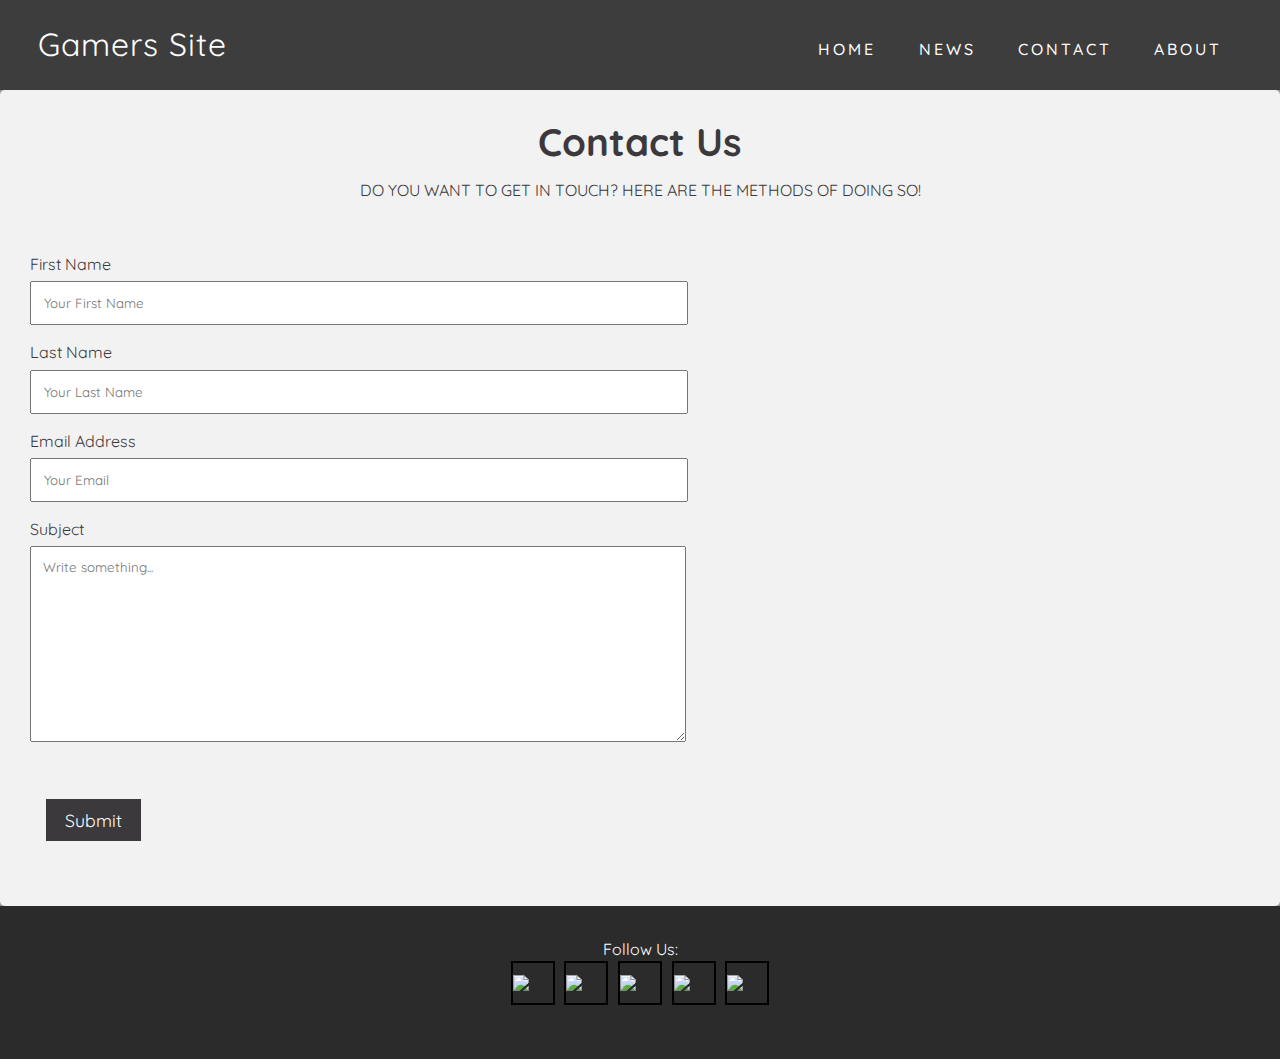
==== contact.html @ bf50dbda "Add files via upload" ====
<!DOCTYPE html>
<html>
<head>
    <meta charset="utf-8">
    <meta http-equiv="X-UA-Compatible" content="IE=edge">
    <title>Lets Play!</title>
    <meta name="viewport" content="width=device-width, initial-scale=1">
    <!-- Font awesome icon -->
    <link rel="stylesheet" href="https://cdnjs.cloudflare.com/ajax/libs/font-awesome/5.15.1/css/all.min.css"
        integrity="sha512-+4zCK9k+qNFUR5X+cKL9EIR+ZOhtIloNl9GIKS57V1MyNsYpYcUrUeQc9vNfzsWfV28IaLL3i96P9sdNyeRssA=="
        crossorigin="anonymous" />
    <link rel="stylesheet" href="style.css">
</head>
<body>
    <!-- header -->
    <header style="min-height: 100vh;
background: linear-gradient(rgba(0, 0, 0, 0.4), rgba(0, 0, 0, 0.4)), url(images2/center.jpg) center/cover no-repeat fixed;
display: flex;
flex-direction: column;
justify-content: stretch;">
  <nav class = "navbar">
        <div class = "container">
          <a href = "index.html" class = "navbar-brand">Gamers Site</a>
          <div class = "navbar-nav">
            <a href="index.html">Home</a>
          <a href="news.html">News</a>
          <a href="contact.html">Contact</a>
          <a href="about.html">About</a>
          </div>
        </div>
      </nav>
    <!-- end of header -->
    <div class="containers">
      <div class="title">
        <h2>Contact Us</h2>
        <p>Do you want to get in touch? Here are the methods of doing so!</p>
    </div>
      <div class="row" >
        <div class="column">
        <label for="fname">First Name</label>
        <input type="text" id="fname" name="firstname" placeholder="Your First Name">
        <label for="lname">Last Name</label>
        <input type="text" id="lname" name="lastname" placeholder="Your Last Name">
        <label for="email">Email Address</label>
        <input type="text" id="email" name="email" placeholder="Your Email">
                  <label for="subject">Subject</label>
                  <textarea id="subject" name="subject" placeholder="Write something..."
                      style="height:170px"></textarea>
               <div class = "blog-text">
                  <a href = "#" target="_self" >Submit</a>
                </div>
          </div>
      </div>
  </div>
  <!-- footer -->
  <footer>
    <span>Follow Us:</span>
    <div class = "social-links">
      <a href="https://www.facebook.com/dew.banadera" target="_blank"><img src="images2/facebook.jpg"></a>
      <a href = "https://www.twitter.com/@_deeeeew" target="_blank"><img src="images2/twitter.jpg"></a>
      <a href = "https://www.instagram.com/deeeeeew_/" target="_blank"><img src="images2/instagram.jpg"></a>
      <a href = "https://www.youtube.com/channel/UCkWIyHE9m6cuyfCbiaamnZA" target="_blank"><img src="images2/youtube.jpg"></a>
      <a href = "https://www.github.com/jojobanadera16" target="_blank"><img src="images2/github.png"></a>
    </div>
  </footer>
  <!-- end of footer -->
</body>
</html>
---- style.css ----
@import url('https://fonts.googleapis.com/css2?family=Playfair+Display:wght@500;600;700;800;900&family=Quicksand:wght@300;400;500;600;700&display=swap');

:root{
    --Quicksand: 'Quicksand', sans-serif;
    --dark: #3c393d;
    --exDark: #2b2b2b;
}
*{
    padding: 0;
    margin: 0;
    font-family: var(--Quicksand);
}
body{
    line-height: 1.4;
    color: var(--dark);
}
img{
    width: 100%;
    display: block;
}
.container{
    max-width: 1320px;
    margin: 0 auto;
    padding: 0 1.2rem;
}

/* header */
.navbar{
    background: rgba(0, 0, 0, 0.6);
    padding: 1.2rem;
}
.navbar-brand{
    color: #fff;
    font-size: 2rem;
    display: block;
    text-align: center;
    text-decoration: none;
    font-family: var(--Playfair);
    letter-spacing: 1px;
}
.navbar-nav{
    padding: 0.8rem 0 0.2rem 0;
    text-align: center;
}
.navbar-nav a{
    text-transform: uppercase;
    font-family: var(--Roboto);
    letter-spacing: 1px;
    font-weight: 500;
    color: #fff;
    text-decoration: none;
    display: inline-block;
    padding: 0.4rem 0.1rem;
    letter-spacing: 3px;
    transition: opacity 0.5s ease;
}
.navbar-nav a:hover{
    opacity: 0.7;
}
.banner{
    flex: 1;
    display: flex;
    align-items: center;
    justify-content: center;
    text-align: center;
    color: #fff;
}
.banner-title{
    font-size: 3rem;
    font-family: var(--Playfair);
    line-height: 1.2;
}
.banner-title span{
    font-family: var(--Roboto);
    color: 	#fffb00;
}
.banner p{
    padding: 1rem 0 2rem 0;
    font-size: 1.2rem;
    text-transform: capitalize;
    font-family: var(--Roboto);
    font-weight: 300;
    word-spacing: 2px;
}
.banner form{
    background: #fff;
    border-radius: 2rem;
    padding: 0.6rem 1rem;
    display: flex;
    justify-content: space-between;
}

/* design */
.design{
    padding: 4.5rem 0;
}
.title{
    text-align: center;
    padding: 1rem 0;
}
.title h2{
    font-family: var(--Playfair);
    font-size: 2.4rem;
}
.title p{
    text-transform: uppercase;
    padding: 0.6rem 0;
}
.design-content{
    margin: 2rem 0;
}
.design-item{
    cursor: pointer;
    margin: 1.5rem 0;
}
.design-img{
    position: relative;
    overflow: hidden;
}
.design-img::after{
    position: absolute;
    content: "";
    top: 0;
    left: 0;
    width: 100%;
    height: 100%;
    background: rgba(0, 0, 0, 0.3);
}
.design-img img{
    transition:  all 0.5s ease;
}
.design-item:hover img{
    transform: scale(1.2);
}
.design-img span:first-of-type{
    position: absolute;
    z-index: 1;
    top: 10px;
    left: 10px;
    background: var(--exDark);
    color: #fff;
    padding: 0.25rem 1rem;
}
.design-img span:last-of-type{
    position: absolute;
    z-index: 1;
    bottom: 10px;
    right: 10px;
    color: #fff;
    font-weight: 700;
    font-size: 1.1rem;
}
.design-title{
    padding: 1rem;
    font-size: 1.2rem;
    text-align: center;
    width: 70%;
    margin: 0 auto;
}
.design-title a{
    color: var(--dark);
    text-decoration: none;
    text-transform: capitalize;
    font-family: var(--Playfair);
}

/* blog */
.blog{
    background: #f9f9f9;
    padding: 4.5rem 0;
}
.blog-content{
    margin: 2rem 0;
}
.blog-img{
    position: relative;
}
.blog-img span{
    position: absolute;
    bottom: 10px;
    right: 10px;
    background: var(--exDark);
    color: #fff;
    font-size: 1.4rem;
    padding: 0.3rem 0.6rem;
}
.blog-text{
    margin: 2.2rem 0;
    padding: 0 1rem;
}
.blog-text span{
    font-weight: 300;
    display: block;
    padding-bottom: 0.5rem;
}
.blog-text h2{
    font-family: var(--Playfair);
    padding: 1rem 0;
    font-size: 1.65rem;
    font-weight: 500;
}
.blog-text p{
    font-weight: 300;
    font-size: 1.1rem;
   
    padding-bottom: 1.2rem;
}
.blog-text a{
    font-family: var(--Roboto);
    font-size: 1.1rem;
    text-decoration: none;
    color: var(--dark);
    display: inline-block;
    background: var(--dark);
    color: #fff;
    padding: 0.55rem 1.2rem;
    transition: all 0.5s ease;
}
.blog-text a:hover{
    background: var(--exDark);
}

/* about */
.about{
    padding: 4.5rem 0;
}
.about-text{
    margin: 2rem 0;
}
.about-text > p{
    font-size: 1.1rem;
    padding: 0.6rem 0;
    opacity: 0.8;
}

/* footer */
footer{
    background: var(--exDark);
    color: #fff;
    text-align: center;
    padding: 2rem 0;
}
.social-links{
    display: flex;
    justify-content: center;
    margin-bottom: 1.4rem;
}
.social-links a{
    border: 2px solid rgb(0, 0, 0);
    color: #fff;
    display: block;
    width: 40px;
    height: 40px;
    display: flex;
    justify-content: center;
    align-items: center;
    text-decoration: none;
    margin: 0 0.3rem;
    transition: all 0.5s ease;
}

.social-links a:hover{
    background: #fff;
    color: var(--exDark);
}
.footer span{
    margin-bottom: 1rem;
    display: block;
    font-family: var(--Playfair);
    letter-spacing: 2px;
}

/* Media Queries */
@media screen and (min-width: 540px){
    .navbar-nav a{
        padding-right: 1.2rem;
        padding-left: 1.2rem;
    }
    .banner-title{
        font-size: 5rem;
    }
    .banner form{
        margin-top: 1.4rem;
        width: 80%;
        margin-left: auto;
        margin-right: auto;
    }
}

@media screen and (min-width: 768px){
    .navbar .container{
        display: flex;
        align-items: center;
        justify-content: space-between;
    }
    .search-input{
        padding: 0.8rem 0;
    }
    .design-content{
        display: grid;
        grid-template-columns: repeat(2, 1fr);
        gap: 2rem;
    }
    .design-item{
        margin: 0;
    }
    .blog-content{
        display: grid;
        grid-template-columns: repeat(2, 1fr);
        gap: 2rem;
    }
}

@media screen and (min-width: 992px){
    .blog-content{
        grid-template-columns: repeat(3, 1fr);
    }
    .about-content{
        display: grid;
        grid-template-columns: repeat(2, 1fr);
        column-gap: 3rem;
        align-items: center;
    }
}

@media screen and (min-width: 1200px){
    .design-content{
        grid-template-columns: repeat(3, 1fr);
    }
}

input[type=text], select, textarea {
    width: 100%;
    padding: 12px;
    margin-top: 6px;
    margin-bottom: 16px;
    
  }
  
  input[type=submit] {
    background-color: #ffffff;
    color: rgb(0, 0, 0);
    padding: 12px 20px;
    border: none;
    cursor: pointer;
  }
  
  input[type=submit]:hover {
    background-color: #747474;
  }
  
  /* Style the container/contact section */
  .containers {
    border-radius: 5px;
    background-image: url(images2/ps5.jpg);
    background-color: #f2f2f2;
    padding: 10px;
  }
  
  /* Create two columns that float next to eachother */
  .column {
    float: left;
    width: 50%;
    height: 30%;
    margin-top: 6px;
    padding: 20px;
  }
  
  /* Clear floats after the columns */
  .row:after {
    content: "";
    display: table;
    clear: both;
  }
  /* Responsive layout - when the screen is less than 600px wide, make the two columns stack on top of each other instead of next to each other */
  @media screen and (max-width: 600px) {
    .column, input[type=submit] {
      width: 50%;
      margin-top: 0;
    }
.iframe-container{
        position: relative;
        width: 100%;
        padding-bottom: 50%; 
        height: 0;
      }
.iframe-container iframe{
        position: absolute;
        top:0;
        left: 0;
        width: 100%;
        height: 100%;
}
}
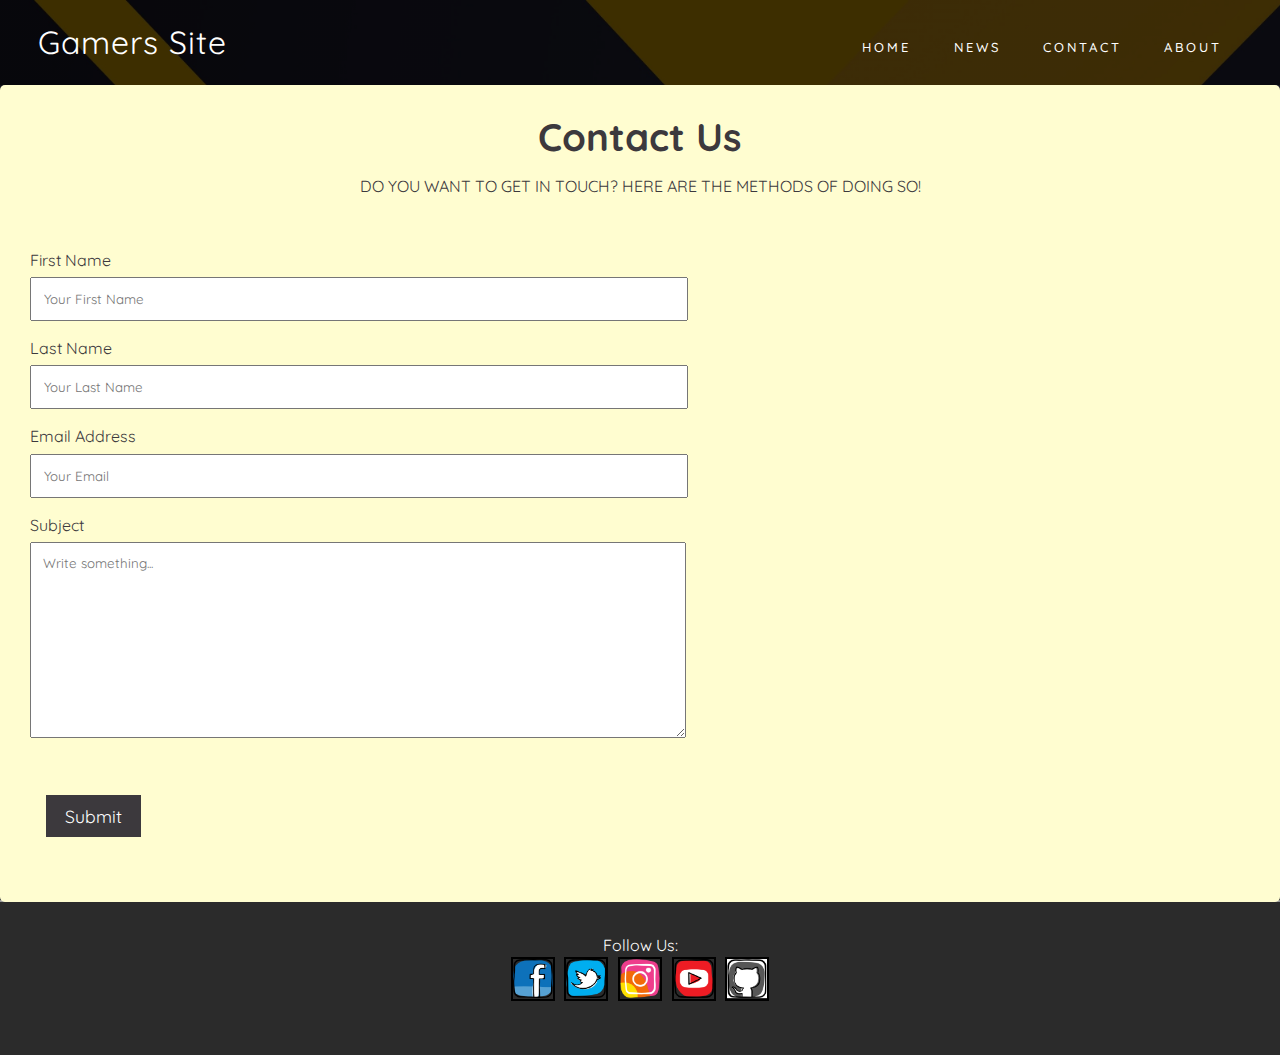
==== commit 418724c6: "Update contact.html" ====
--- a/contact.html
+++ b/contact.html
@@ -14,7 +14,7 @@
 <body>
     <!-- header -->
     <header style="min-height: 100vh;
-background: linear-gradient(rgba(0, 0, 0, 0.4), rgba(0, 0, 0, 0.4)), url(images2/center.jpg) center/cover no-repeat fixed;
+background: linear-gradient(rgba(0, 0, 0, 0.4), rgba(0, 0, 0, 0.4)), url(images2/yelblack.jpg) center/cover no-repeat fixed;
 display: flex;
 flex-direction: column;
 justify-content: stretch;">
@@ -65,4 +65,4 @@
   </footer>
   <!-- end of footer -->
 </body>
-</html>+</html>
--- a/style.css
+++ b/style.css
@@ -22,6 +22,7 @@
     max-width: 1320px;
     margin: 0 auto;
     padding: 0 1.2rem;
+    font-size: small;
 }
 
 /* header */
@@ -166,7 +167,7 @@
 
 /* blog */
 .blog{
-    background: #f9f9f9;
+    background-color: #fffdd0;
     padding: 4.5rem 0;
 }
 .blog-content{
@@ -349,11 +350,10 @@
     background-color: #747474;
   }
   
-  /* Style the container/contact section */
+  /* Style the container */
   .containers {
     border-radius: 5px;
-    background-image: url(images2/ps5.jpg);
-    background-color: #f2f2f2;
+    background-color: #fffdd0;
     padding: 10px;
   }
   
@@ -391,4 +391,4 @@
         width: 100%;
         height: 100%;
 }
-}+}
